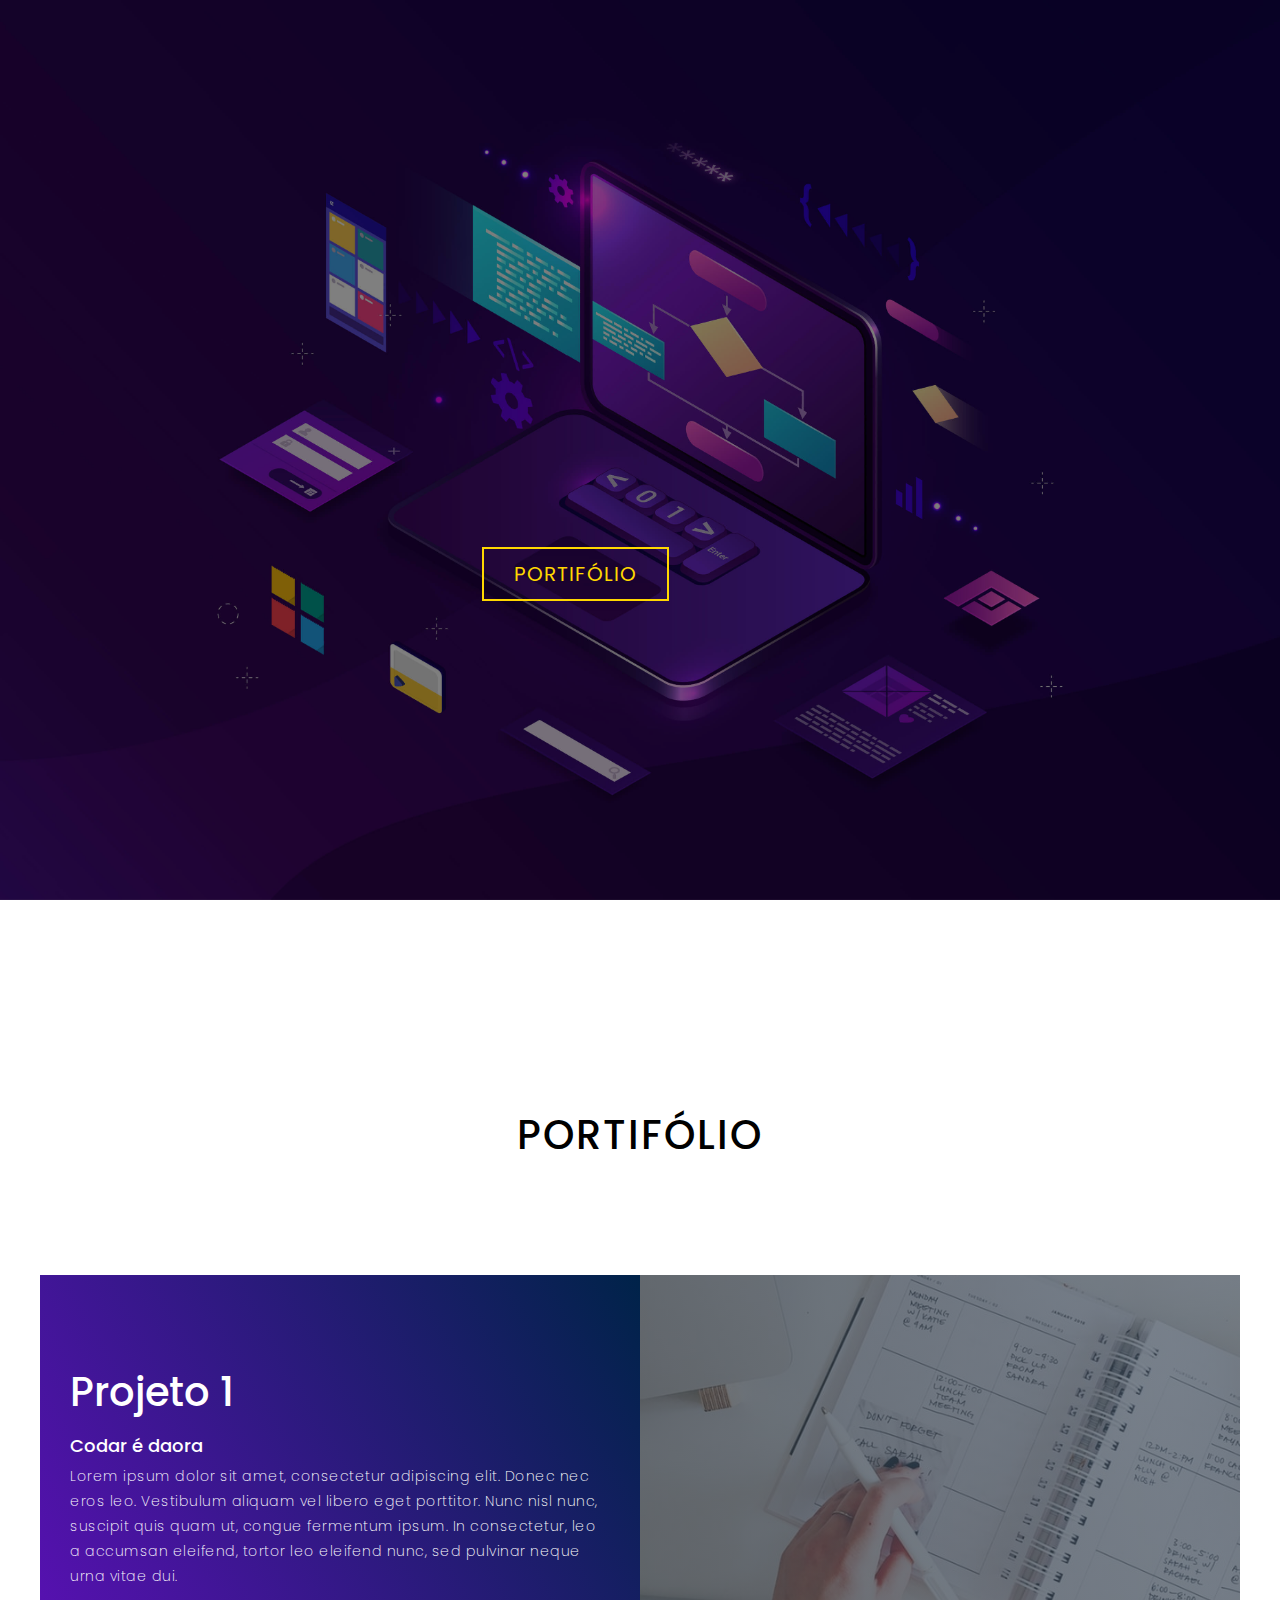
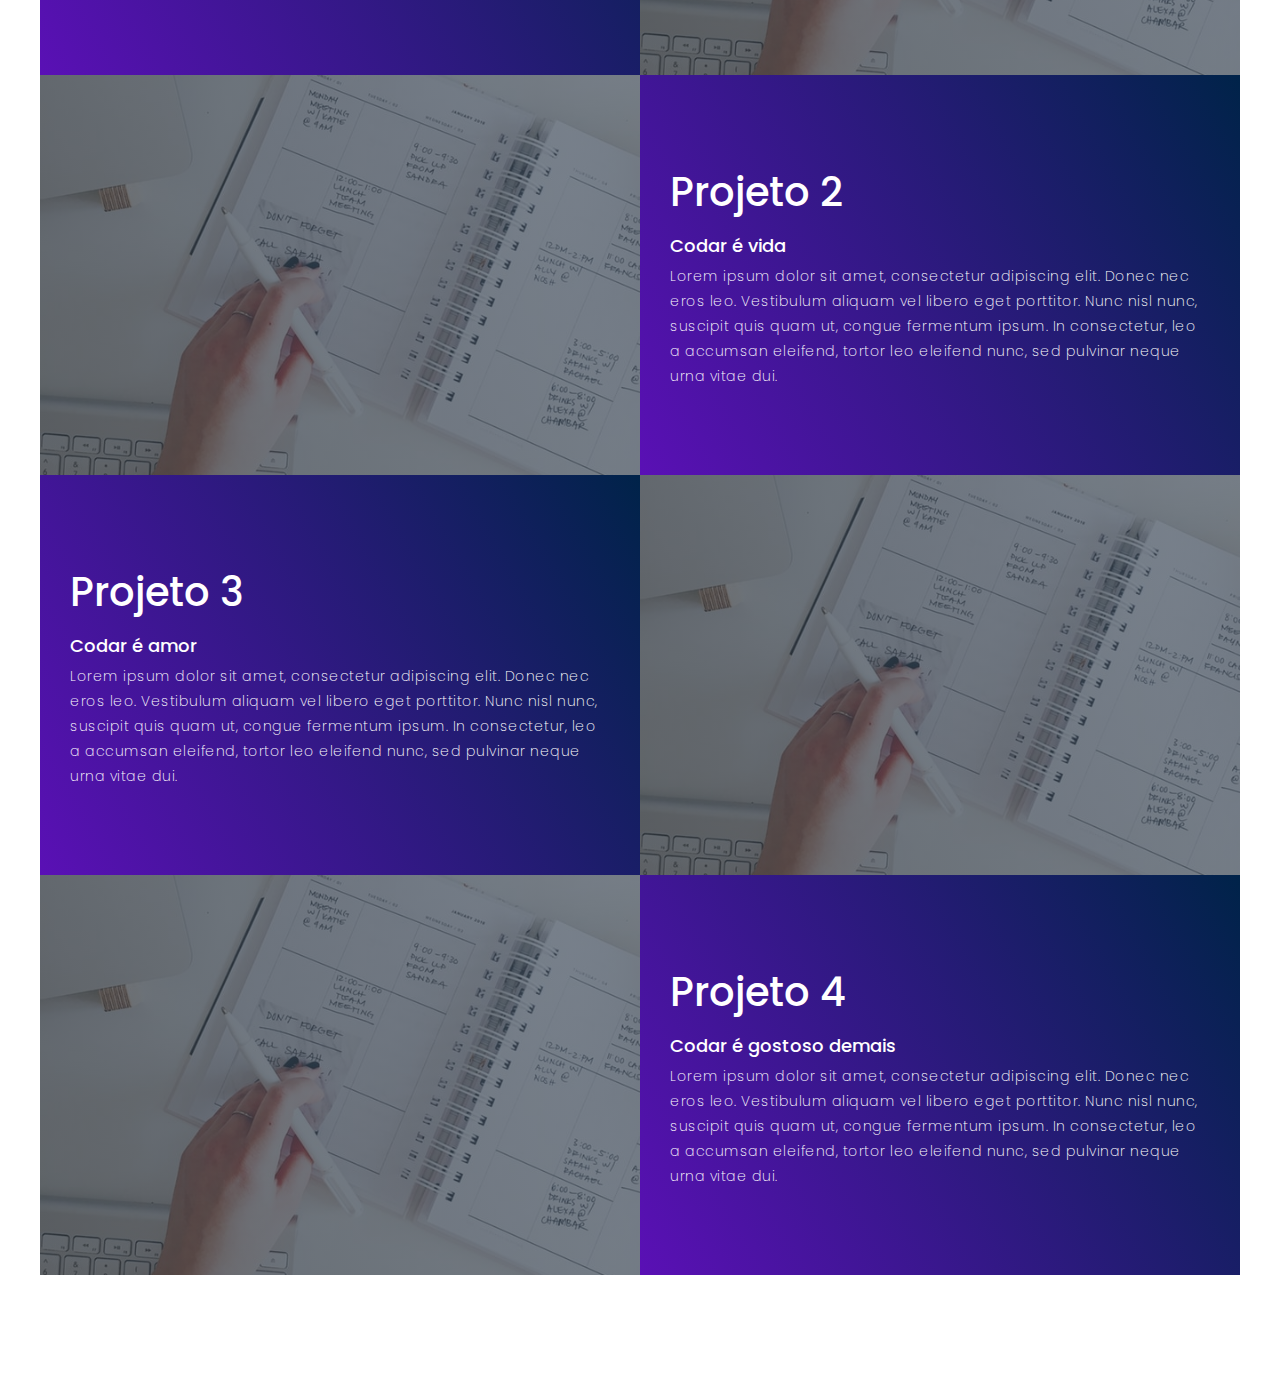
==== DESAFIO_MODULO_IX/index.html @ d9060820 "mudanças" ====
<!DOCTYPE html>
<html lang="pt-br">

<head>
    <meta charset="UTF-8">
    <meta name="viewport" content="width=device-width, initial-scale=1.0">
    <link rel="stylesheet" href="style.css">
    <title>Site daora demais</title>
</head>

<body>
    <section id="presentation">
        <div class="presentation container">
            <div>
                <h1>Olá,<span></span></h1>
                <h1>meu nome é<span></span></h1>
                <h1>Gabriel<span></span></h1>
                <a href="#portfolio" type="button" class="cta">Portifólio</a>
            </div>
        </div>
    </section>

    <main id="portfolio">
        <div class="portfolio container">
            <div class="portfolio header">
                <h1 class="section-title"><span>Portifólio</span></h1>
            </div>
            <div class="all-projects">
                <div class="project-item">
                    <div class="project-info">
                        <h1>Projeto 1</h1>
                        <h2>Codar é daora</h2>
                        <p>Lorem ipsum dolor sit amet, consectetur adipiscing elit. Donec nec eros leo. Vestibulum
                            aliquam vel libero eget porttitor. Nunc nisl nunc, suscipit quis quam ut, congue fermentum
                            ipsum. In consectetur, leo a accumsan eleifend, tortor leo eleifend nunc, sed pulvinar neque
                            urna vitae dui.</p>
                    </div>
                    <div class="project-img">
                        <img src="./img-1.png" alt="img">
                    </div>
                </div>
                <div class="project-item">
                    <div class="project-info">
                        <h1>Projeto 2</h1>
                        <h2>Codar é vida</h2>
                        <p>Lorem ipsum dolor sit amet, consectetur adipiscing elit. Donec nec eros leo. Vestibulum
                            aliquam vel libero eget porttitor. Nunc nisl nunc, suscipit quis quam ut, congue fermentum
                            ipsum. In consectetur, leo a accumsan eleifend, tortor leo eleifend nunc, sed pulvinar neque
                            urna vitae dui.</p>
                    </div>
                    <div class="project-img">
                        <img src="./img-1.png" alt="img">
                    </div>
                </div>
                <div class="project-item">
                    <div class="project-info">
                        <h1>Projeto 3</h1>
                        <h2>Codar é amor</h2>
                        <p>Lorem ipsum dolor sit amet, consectetur adipiscing elit. Donec nec eros leo. Vestibulum
                            aliquam vel libero eget porttitor. Nunc nisl nunc, suscipit quis quam ut, congue fermentum
                            ipsum. In consectetur, leo a accumsan eleifend, tortor leo eleifend nunc, sed pulvinar neque
                            urna vitae dui.</p>
                    </div>
                    <div class="project-img">
                        <img src="./img-1.png" alt="img">
                    </div>
                </div>
                <div class="project-item">
                    <div class="project-info">
                        <h1>Projeto 4</h1>
                        <h2>Codar é gostoso demais</h2>
                        <p>Lorem ipsum dolor sit amet, consectetur adipiscing elit. Donec nec eros leo. Vestibulum
                            aliquam vel libero eget porttitor. Nunc nisl nunc, suscipit quis quam ut, congue fermentum
                            ipsum. In consectetur, leo a accumsan eleifend, tortor leo eleifend nunc, sed pulvinar neque
                            urna vitae dui.</p>
                    </div>
                    <div class="project-img">
                        <img src="./img-1.png" alt="img">
                    </div>
                </div>
            </div>
        </div>
    </main>
</body>
</html>
---- DESAFIO_MODULO_IX/style.css ----
@import url('https://fonts.googleapis.com/css2?family=Poppins:ital,wght@0,400;0,700;1,200;1,500&display=swap');

*{
    padding: 0;
    margin: 0;
    box-sizing: border-box;
}

html{
    font-size: 10px;
    font-family: 'Poppins', 'Times New Roman', Times, serif ;
    scroll-behavior: smooth;
}

a{
    text-decoration: none;
}
img{
    height: 100%;
    width: 100%;
    object-fit: cover;
}
p {
    font-size: 1.4rem;
    margin-top: 5px;
    line-height: 2.5rem;
    font-weight: 200;
    letter-spacing: 0.05rem;
}

.container{
    min-height: 100vh;
    width: 100%;
    display: flex;
    align-items: center;
    justify-content: center;
}
.section-title {
    font-size: 4rem;
    font-weight: 500;
    color: black;
    margin-bottom: 10px;
    margin-top: 5px;
    text-transform: uppercase;
    letter-spacing: 0.2rem;
    text-align: center;
}



/* Seção de apresentação */

#presentation{
    background-image: url(./background.jpeg);
    background-size: cover;
    background-position: top center;
    position: relative;
    z-index: 1;
}
#presentation h1{
    display: block;
    width: fit-content;
    font-size: 5rem;
    position: relative;
    color: transparent;
    animation: text_reveal .5s ease forwards;
    animation-delay: 1.5s;
}
#presentation h1:nth-child(1){
    animation-delay: .8s;
}
#presentation h1:nth-child(2){
    animation-delay: 1.8s;
}
#presentation h1:nth-child(3){
    animation: text_reveal_name .5s ease forwards;
    animation-delay: 2.8s;
}
#presentation .cta{
    display: inline-block;
    padding: 10px 30px;
    color: gold;
    background-color: transparent;
    border: 2px solid gold;
    font-size: 2rem;
    text-transform: uppercase;
    letter-spacing: .1rem;
    margin-top: 20px;
    transition: .5s ease;
    transition-property: background-color, color;

}
#presentation .cta:hover{
    color: white;
    font-weight: 500;
    background-color: gold;
}
#presentation h1 span{
    position: absolute;
    top: 0;
    left:0;
    height: 100%;
    width: 0%;
    animation: text_reveal_box 1s ease;
    animation-delay: .5s;
    background-color: gold;
}
#presentation h1:nth-child(1) span{
    animation-delay: .5s;
}
#presentation h1:nth-child(2) span{
    animation-delay: 1.5s;
}
#presentation h1:nth-child(3) span{
    animation-delay: 2.5s;
}
#presentation::after{
    content: '';
    position: absolute;
    left:0;
    top: 0;
    height:100%;
    width: 100%;
    background-color:black;
    opacity: 0.5;
    z-index: -1;
}

/* Seção de Portifólio */

#portfolio .portfolio{
    flex-direction: column;
    max-width: 1200px;
    margin: 0 auto;
    padding: 100px 0;
}
#portfolio .portfolio-header h1{
    margin-bottom: 50px;
}
#portfolio .all-projects {
    display: flex;
    align-items: center;
    justify-content: center;
    flex-direction: column;
}
#portfolio .project-item{
    display:flex;
    align-items: center;
    justify-content: center;
    flex-direction: column;
    width: 80%;
    margin: 20px auto;
    overflow: hidden;
    border-radius: 10px;
}

#portfolio .project-info {
    padding: 30px;
    flex-basis: 50%;
    height: 100%;
    display: flex;
    align-items: flex-start;
    justify-content: center;
    flex-direction: column;
    background-image: linear-gradient(60deg, #5a10b5 0%, #002349 100%);
    color: white;
}

#portfolio .project-info h1{
    font-size: 4rem;
    font-weight: 500;
}

#portfolio .project-info h2{
    font-size: 1.8rem;
    font-weight: 500;
    margin-top: 10px;
}

#portfolio .project-img {
    flex-basis: 50%;
    height: 300px;
    overflow: hidden;
    position: relative;
}

#portfolio .project-img:after {
    content: '';
    position: absolute;
    left: 0;
    top:0;
    height: 100%;
    width: 100%;
    background-image: linear-gradient(60deg, #29323c 0%, #485563 100%);
    opacity: 0.7;
}
#portfolio .project-img img{
    transition: 0.5s ease transform;
}
#portfolio .project-item:hover .project-img img{
    transform: scale(1.1);
}

/* Keyframes */

@keyframes text_reveal{
    100%{
        color: white;
    }
}
@keyframes text_reveal_name{
    100%{
        color: gold;
        font-weight: 500px;
    }
}

@keyframes text_reveal_box{
    50%{
        width:100%;
        left:0;
    }
    100%{
        width: 0;
        left:100%
    }
}

/* Media Query */
@media only screen and (min-width: 768px) {
    #portfolio .project-item {
        flex-direction: row;
        height: 400px;
        margin: 0;
        width: 100%;
        border-radius: 0;
    }
    #portfolio .all-projects .project-info{
        height: 100%
    }
    #portfolio .all-projects .project-img{
        height: 100%
    }
    #portfolio .project-item:nth-child(even) {
        flex-direction: row-reverse;
    }


}
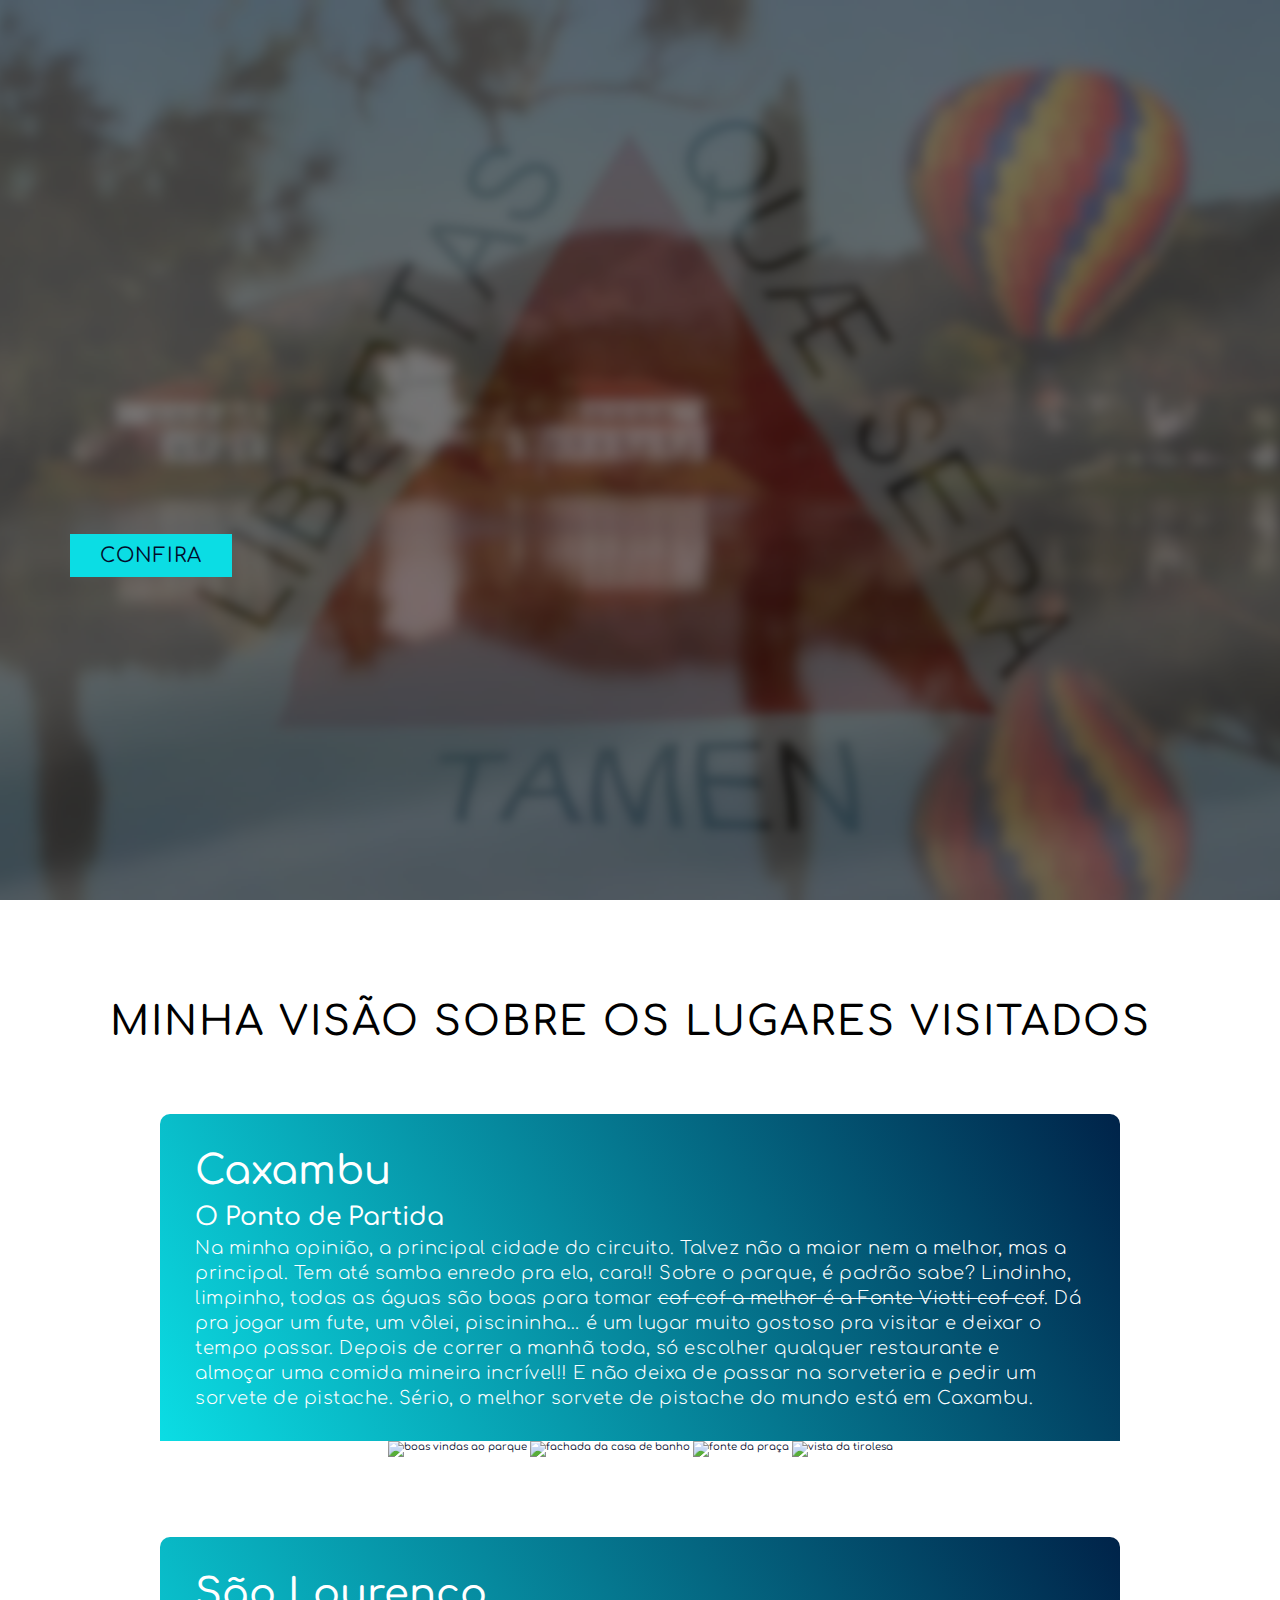
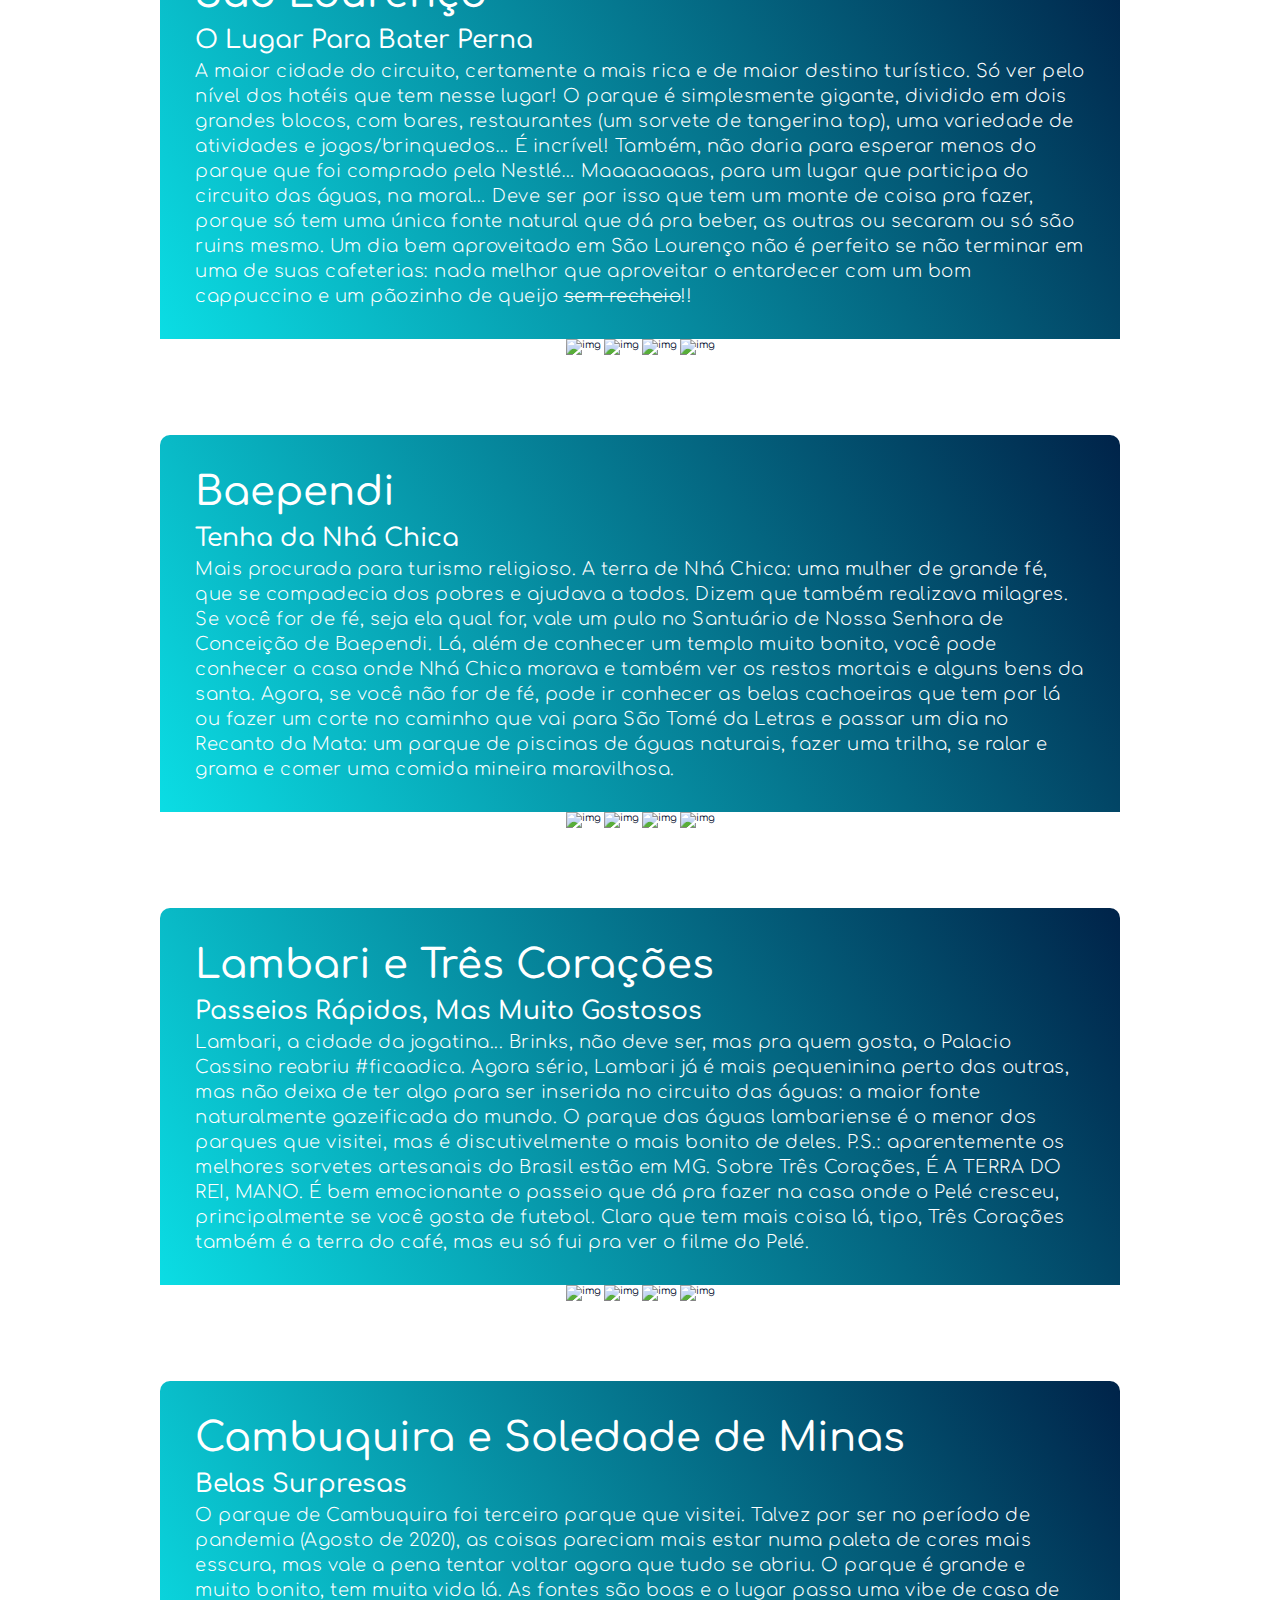
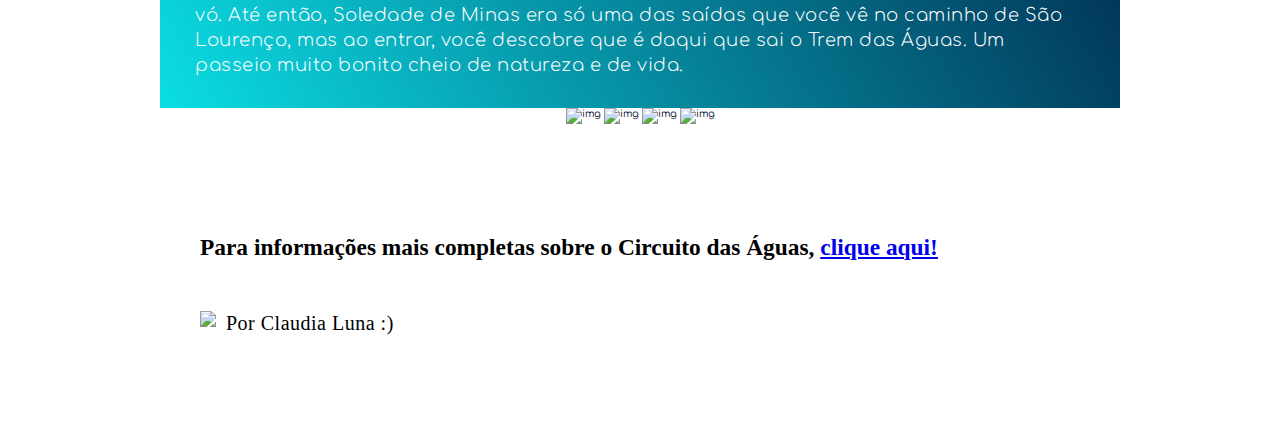
==== commit 3b497e09: "finalização do desafio" ====
--- a/DESAFIO_MODULO_IX/index.html
+++ b/DESAFIO_MODULO_IX/index.html
@@ -5,81 +5,128 @@
     <meta charset="UTF-8">
     <meta name="viewport" content="width=device-width, initial-scale=1.0">
     <link rel="stylesheet" href="style.css">
-    <title>Site daora demais</title>
+    <link rel="shortcut icon" type=" image/x-icon" href="/DESAFIO_MODULO_IX/favicon_io/favicon-16x16.png" />
+    <title>Cicuito das Águas</title>
 </head>
 
 <body>
-    <section id="presentation">
-        <div class="presentation container">
-            <div>
-                <h1>Olá,<span></span></h1>
-                <h1>meu nome é<span></span></h1>
-                <h1>Gabriel<span></span></h1>
-                <a href="#portfolio" type="button" class="cta">Portifólio</a>
-            </div>
+    <header class="header1">
+        <div>
+            <h1>Bem-vindo ao Circuito das Águas de Minas Gerais<span></span></h1>
+            <h2>Por Claudia Luna<span></span></h2>
+            <p></p>
+            <a href="#lugares" type="button" class="cta">Confira</a>
         </div>
-    </section>
+    </header>
 
-    <main id="portfolio">
-        <div class="portfolio container">
-            <div class="portfolio header">
-                <h1 class="section-title"><span>Portifólio</span></h1>
-            </div>
+    <main id="lugares">
+        <div class="lugares">
+            <header class="lugares header">
+                <h1 class="section-title">Minha visão sobre os lugares visitados</h1>
+            </header>
             <div class="all-projects">
-                <div class="project-item">
-                    <div class="project-info">
-                        <h1>Projeto 1</h1>
-                        <h2>Codar é daora</h2>
-                        <p>Lorem ipsum dolor sit amet, consectetur adipiscing elit. Donec nec eros leo. Vestibulum
-                            aliquam vel libero eget porttitor. Nunc nisl nunc, suscipit quis quam ut, congue fermentum
-                            ipsum. In consectetur, leo a accumsan eleifend, tortor leo eleifend nunc, sed pulvinar neque
-                            urna vitae dui.</p>
+                <section class="project-item">
+                    <article class="project-info">
+                        <h1>Caxambu</h1>
+                        <h2>O Ponto de Partida </h2>
+                        <p>Na minha opinião, a principal cidade do circuito. Talvez não a maior nem a melhor, mas a principal. Tem até samba enredo pra ela, cara!!
+                            Sobre o parque, é padrão sabe? Lindinho, limpinho, todas as águas são boas para tomar <s>cof cof a melhor é a Fonte Viotti cof cof</s>. Dá pra jogar um fute, um vôlei, piscininha… é um lugar muito gostoso pra visitar e deixar o tempo passar.
+                            Depois de correr a manhã toda, só escolher qualquer restaurante e almoçar uma comida mineira incrível!! 
+                            E não deixa de passar na sorveteria e pedir um sorvete de pistache. Sério, o melhor sorvete de pistache do mundo está em Caxambu.
+                            </p>
+                            <p class="clique"><em>CLIQUE NA IMAGEM PARA VER MAIS FOTOS</em></p>
+                    </article>
+                    <div class="galery">
+                        <figure class="project-img">
+                            <img src="https://www.transportal.com.br/noticias/wp-content/uploads/2019/02/Placas-de-bem-vindo-em-Caxambu.jpg" alt="boas vindas ao parque">
+                            <img src="https://catracalivre.com.br/wp-content/uploads/2018/08/balneario-caxambu-minas-gerais-910x607.jpg" alt="fachada da casa de banho">
+                            <img src="https://live.staticflickr.com/3714/8956125886_246ac01676_b.jpg" alt="fonte da praça">
+                            <img src="https://www.viajoteca.com/wp-content/webp-express/webp-images/doc-root/wp-content/uploads/2021/03/caxambu-emanuel-2.jpeg.webp" alt="vista da tirolesa">
+                        </figure>
                     </div>
-                    <div class="project-img">
-                        <img src="./img-1.png" alt="img">
+                </section>
+                <section class="project-item">
+                    <article class="project-info">
+                        <h1>São Lourenço</h1>
+                        <h2>O Lugar Para Bater Perna</h2>
+                        <p>A maior cidade do circuito, certamente a mais rica e de maior destino turístico. Só ver pelo nível dos hotéis que tem nesse lugar! 
+                            O parque é simplesmente gigante, dividido em dois grandes blocos, com bares, restaurantes (um sorvete de tangerina top), uma variedade de atividades e jogos/brinquedos… É incrível! Também, não daria para esperar menos do parque que foi comprado pela Nestlé… Maaaaaaaas, para um lugar que participa do circuito das águas, na moral… Deve ser por isso que tem um monte de coisa pra fazer, porque só tem uma única fonte natural que dá pra beber, as outras ou secaram ou só são ruins mesmo.
+                            Um dia bem aproveitado em São Lourenço não é perfeito se não terminar em uma de suas cafeterias: nada melhor que aproveitar o entardecer com um bom cappuccino e um pãozinho de queijo <s>sem recheio</s>!!</p>
+                            <p class="clique"><em>CLIQUE NA IMAGEM PARA VER MAIS FOTOS</em></p>
+                    </article>
+                    <div class="galery">
+                        <figure class="project-img">
+                            <img src="https://vidasemparedes.com.br/wp-content/uploads/2022/01/saolourenco-vidasemparedes-5.jpg" alt="img">
+                            <img src="https://turismodeminas.com.br/wp-content/uploads/2016/05/IMG_9198.jpg" alt="img">
+                            <img src="https://static.wixstatic.com/media/530211_5c67b389982343edb362c7994ec1cb39~mv2_d_7360_4912_s_4_2.jpg/v1/fit/w_2500,h_1330,al_c/530211_5c67b389982343edb362c7994ec1cb39~mv2_d_7360_4912_s_4_2.jpg" alt="img">
+                            <img src="http://www.mineirosnaestrada.com.br/wp-content/uploads/2019/07/Class-Hotel-Sao-Louren%C3%A7o.jpg" alt="img">
+                        </figure>
                     </div>
-                </div>
-                <div class="project-item">
-                    <div class="project-info">
-                        <h1>Projeto 2</h1>
-                        <h2>Codar é vida</h2>
-                        <p>Lorem ipsum dolor sit amet, consectetur adipiscing elit. Donec nec eros leo. Vestibulum
-                            aliquam vel libero eget porttitor. Nunc nisl nunc, suscipit quis quam ut, congue fermentum
-                            ipsum. In consectetur, leo a accumsan eleifend, tortor leo eleifend nunc, sed pulvinar neque
-                            urna vitae dui.</p>
+                </section>
+                <section class="project-item">
+                    <article class="project-info">
+                        <h1>Baependi</h1>
+                        <h2>Tenha da Nhá Chica</h2>
+                        <p>Mais procurada para turismo religioso. A terra de Nhá Chica: uma mulher de grande fé, que se compadecia dos pobres e ajudava a todos. Dizem que também realizava milagres.
+                            Se você for de fé, seja ela qual for, vale um pulo no Santuário de Nossa Senhora de Conceição de Baependi. Lá, além de conhecer um templo muito bonito, você pode conhecer a casa onde Nhá Chica morava e também ver os restos mortais e alguns bens da santa.
+                            Agora, se você não for de fé, pode ir conhecer as belas cachoeiras que tem por lá ou fazer um corte no caminho que vai para São Tomé da Letras e passar um dia no Recanto da Mata: um parque de piscinas de águas naturais, fazer uma trilha, se ralar e grama e comer uma comida mineira maravilhosa.
+                            </p>
+                            <p class="clique"><em>CLIQUE NA IMAGEM PARA VER MAIS FOTOS</em></p>
+                    </article>
+                    <div class="galery">
+                        <figure class="project-img">
+                            <img src="https://www.viajali.com.br/wp-content/uploads/2020/12/baependi-2.jpg" alt="img">
+                            <img src="https://jornalregiaosul.com.br/hf-conteudo/uploads/posts/2021/06/11811_cachoeira-larga-1-jpg.jpg" alt="img">
+                            <img src="https://pelasestradasdeminas.com.br/wp-content/uploads/2018/03/Baependi-MG-Praca-Matriz.jpg" alt="img">
+                            <img src="https://scontent.fsdu5-1.fna.fbcdn.net/v/t1.6435-9/78097457_3468278329879023_4583407897915949056_n.jpg?_nc_cat=106&ccb=1-7&_nc_sid=8bfeb9&_nc_ohc=Bip2LtWPuaQAX9T9kbK&_nc_ht=scontent.fsdu5-1.fna&oh=00_AT_1vojXD147VsmVXb45vQF3-O81UGxPWnL9EoItCnBCFA&oe=62BFA5C9" alt="img">
+                        </figure>
                     </div>
-                    <div class="project-img">
-                        <img src="./img-1.png" alt="img">
+                </section>
+                <section class="project-item">
+                    <article class="project-info">
+                        <h1>Lambari e Três Corações</h1>
+                        <h2>Passeios Rápidos, Mas Muito Gostosos</h2>
+                        <p>Lambari, a cidade da jogatina... Brinks, não deve ser, mas pra quem gosta, o Palacio Cassino reabriu #ficaadica. 
+                            Agora sério, Lambari já é mais pequeninina perto das outras, mas não deixa de ter algo para ser inserida no circuito das águas: a maior fonte naturalmente gazeificada do mundo. O parque das águas lambariense é o menor dos parques que visitei, mas é discutivelmente o mais bonito de deles.
+                            P.S.: aparentemente os melhores sorvetes artesanais do Brasil estão em MG.
+                            Sobre Três Corações, É A TERRA DO REI, MANO. É bem emocionante o passeio que dá pra fazer na casa onde o Pelé cresceu, principalmente se você gosta de futebol. Claro que tem mais coisa lá, tipo, Três Corações também é a terra do café, mas eu só fui pra ver o filme do Pelé.</p>
+                        <p class="clique"><em>CLIQUE NA IMAGEM PARA VER MAIS FOTOS</em></p>
+                    </article>
+                    <div class="galery">
+                        <figure class="project-img">
+                            <img src="https://www.transportal.com.br/noticias/wp-content/uploads/2019/11/Parque-das-%C3%A1guas-Lambari.jpg" alt="img">
+                            <img src="https://s2.glbimg.com/y2_s0ofIM_Mm8mmC_HODW-djJPg=/0x0:1814x1000/984x0/smart/filters:strip_icc()/s.glbimg.com/jo/g1/f/original/2016/07/29/cassinolambari.jpg" alt="img">
+                            <img src="https://i.pinimg.com/originals/a6/ca/df/a6cadf2decf2439c6a7f4194c9fa4492.jpg" alt="img">
+                            <img src="https://s2.glbimg.com/iH9GeC7UaQfumN4nF-5gt5mDCAw=/0x0:1600x900/984x0/smart/filters:strip_icc()/i.s3.glbimg.com/v1/AUTH_59edd422c0c84a879bd37670ae4f538a/internal_photos/bs/2021/j/I/BKoE1OSjGfSFOr4XBBmg/foto-4.jpg" alt="img">
+                        </figure>
+                    </div>  
+                </section>
+                <section class="project-item">
+                    <article>
+                        <h1>Cambuquira e Soledade de Minas</h1>
+                        <h2>Belas Surpresas</h2>
+                        <p>O parque de Cambuquira foi terceiro parque que visitei. Talvez por ser no período de pandemia (Agosto de 2020), as coisas pareciam mais estar numa paleta de cores mais esscura, mas vale a pena tentar voltar agora que tudo se abriu. O parque é grande e muito bonito, tem muita vida lá. As fontes são boas e o lugar passa uma vibe de casa de vó.
+                            Até então, Soledade de Minas era só uma das saídas que você vê no caminho de São Lourenço, mas ao entrar, você descobre que é daqui que sai o Trem das Águas. Um passeio muito bonito cheio de natureza e de vida.</p>
+                            <p class="clique"><em>CLIQUE NA IMAGEM PARA VER MAIS FOTOS</em></p>
+                    </article>
+                    <div class="galery">
+                        <figure class="project-img">
+                            <img src="https://minasgerais.com.br/imagens/destinos/1513950281G8HrJorWDH.jpg" alt="img">
+                            <img src="https://dynamic-media-cdn.tripadvisor.com/media/photo-o/12/55/4a/53/2018.jpg?w=400&h=300&s=1" alt="img">
+                            <img src="https://media-cdn.tripadvisor.com/media/photo-s/13/de/eb/38/soledade-de-minas.jpg" alt="img">
+                            <img src="https://2.bp.blogspot.com/-nlRpLCueA9c/WoV5337nkEI/AAAAAAAAZ60/rb8WD1QR3PIj-ZuSAH5MSZKo7ZkFlkgJwCLcBGAs/s1600/SOLEDADE%2B%25281%2529.jpg" alt="img">
+                        </figure>
                     </div>
-                </div>
-                <div class="project-item">
-                    <div class="project-info">
-                        <h1>Projeto 3</h1>
-                        <h2>Codar é amor</h2>
-                        <p>Lorem ipsum dolor sit amet, consectetur adipiscing elit. Donec nec eros leo. Vestibulum
-                            aliquam vel libero eget porttitor. Nunc nisl nunc, suscipit quis quam ut, congue fermentum
-                            ipsum. In consectetur, leo a accumsan eleifend, tortor leo eleifend nunc, sed pulvinar neque
-                            urna vitae dui.</p>
-                    </div>
-                    <div class="project-img">
-                        <img src="./img-1.png" alt="img">
-                    </div>
-                </div>
-                <div class="project-item">
-                    <div class="project-info">
-                        <h1>Projeto 4</h1>
-                        <h2>Codar é gostoso demais</h2>
-                        <p>Lorem ipsum dolor sit amet, consectetur adipiscing elit. Donec nec eros leo. Vestibulum
-                            aliquam vel libero eget porttitor. Nunc nisl nunc, suscipit quis quam ut, congue fermentum
-                            ipsum. In consectetur, leo a accumsan eleifend, tortor leo eleifend nunc, sed pulvinar neque
-                            urna vitae dui.</p>
-                    </div>
-                    <div class="project-img">
-                        <img src="./img-1.png" alt="img">
-                    </div>
-                </div>
+                </section>
             </div>
         </div>
     </main>
+    <footer>
+        <h3>Para informações mais completas sobre o Circuito das Águas, <a href="https://circuitodasaguasmg.com.br">clique aqui!</a></h3>
+        <p class="footer">Por Claudia Luna :)</p>
+        <a href="https://www.instagram.com/asuperluninha/">
+            <img src="https://hontedirai.com/jfx/vlurI5XA72SRhJQ5Ykf89wAAAA.jpg" />
+        </a>
+    </footer>
 </body>
 </html>--- a/DESAFIO_MODULO_IX/style.css
+++ b/DESAFIO_MODULO_IX/style.css
@@ -1,4 +1,4 @@
-@import url('https://fonts.googleapis.com/css2?family=Poppins:ital,wght@0,400;0,700;1,200;1,500&display=swap');
+@import url('https://fonts.googleapis.com/css2?family=Comfortaa:ital,wght@0,400;0,700;1,200;1,500&display=swap');
 
 *{
     padding: 0;
@@ -8,94 +8,103 @@
 
 html{
     font-size: 10px;
-    font-family: 'Poppins', 'Times New Roman', Times, serif ;
+    font-family: Comfortaa, Verdana, Geneva, Tahoma, sans-serif;
     scroll-behavior: smooth;
 }
 
-a{
-    text-decoration: none;
-}
+
+
 img{
-    height: 100%;
-    width: 100%;
+    height: 450px;
     object-fit: cover;
 }
+
 p {
-    font-size: 1.4rem;
+    font-size: 1.8rem;
     margin-top: 5px;
     line-height: 2.5rem;
     font-weight: 200;
     letter-spacing: 0.05rem;
 }
 
-.container{
+.header1{
     min-height: 100vh;
     width: 100%;
     display: flex;
     align-items: center;
     justify-content: center;
+    
 }
 .section-title {
+    display: inline-block;
     font-size: 4rem;
     font-weight: 500;
     color: black;
-    margin-bottom: 10px;
-    margin-top: 5px;
     text-transform: uppercase;
     letter-spacing: 0.2rem;
-    text-align: center;
-}
+    padding: 0;
+    margin-left: 70px;
+}
+
 
 
 
 /* Seção de apresentação */
 
-#presentation{
-    background-image: url(./background.jpeg);
+.header1{
+    background-image: url(./background.png);
     background-size: cover;
-    background-position: top center;
+    background-position: center;
     position: relative;
     z-index: 1;
-}
-#presentation h1{
+    padding-left: 70px;
+}
+.header1 h1{
     display: block;
     width: fit-content;
     font-size: 5rem;
     position: relative;
     color: transparent;
+    margin-bottom: 5px;
     animation: text_reveal .5s ease forwards;
     animation-delay: 1.5s;
 }
-#presentation h1:nth-child(1){
+.header1 h2 {
+    display: flex;
+    width: fit-content;
+    font-size: 4rem;
+    position: relative;
+    color: transparent;
+    margin-top: 15px;
+    margin-bottom: 20px;
+}
+
+.header1 h1 {
     animation-delay: .8s;
 }
-#presentation h1:nth-child(2){
-    animation-delay: 1.8s;
-}
-#presentation h1:nth-child(3){
+
+.header1 h2 {
     animation: text_reveal_name .5s ease forwards;
-    animation-delay: 2.8s;
-}
-#presentation .cta{
+    animation-delay: 1.5s;
+}
+.cta{
     display: inline-block;
     padding: 10px 30px;
-    color: gold;
-    background-color: transparent;
-    border: 2px solid gold;
+    color: #020c2c;
+    background-color: #0bdde4;
     font-size: 2rem;
+    text-decoration: none;
     text-transform: uppercase;
     letter-spacing: .1rem;
     margin-top: 20px;
-    transition: .5s ease;
-    transition-property: background-color, color;
-
-}
-#presentation .cta:hover{
-    color: white;
-    font-weight: 500;
-    background-color: gold;
-}
-#presentation h1 span{
+    transition: .65s ease;
+}
+.cta:hover{
+    color: #855d09;
+    font-weight: 500;
+    background-color: #ffd700;
+}
+.header1 h1 span{
     position: absolute;
     top: 0;
     left:0;
@@ -103,18 +112,12 @@
     width: 0%;
     animation: text_reveal_box 1s ease;
     animation-delay: .5s;
-    background-color: gold;
-}
-#presentation h1:nth-child(1) span{
-    animation-delay: .5s;
-}
-#presentation h1:nth-child(2) span{
+    background-color: #0bdde4;
+}
+.header1 h2 span{
     animation-delay: 1.5s;
 }
-#presentation h1:nth-child(3) span{
-    animation-delay: 2.5s;
-}
-#presentation::after{
+.header1::after{
     content: '';
     position: absolute;
     left:0;
@@ -126,91 +129,126 @@
     z-index: -1;
 }
 
-/* Seção de Portifólio */
-
-#portfolio .portfolio{
+/* Seção de Lugares */
+
+#lugares .lugares {
     flex-direction: column;
     max-width: 1200px;
     margin: 0 auto;
-    padding: 100px 0;
-}
-#portfolio .portfolio-header h1{
-    margin-bottom: 50px;
-}
-#portfolio .all-projects {
+    padding: 50px 0;
+    color: #020c2c;
+}
+
+
+main .all-projects {
     display: flex;
     align-items: center;
     justify-content: center;
     flex-direction: column;
 }
-#portfolio .project-item{
+section {
     display:flex;
     align-items: center;
     justify-content: center;
     flex-direction: column;
     width: 80%;
     margin: 20px auto;
+    margin-bottom: 60px;
     overflow: hidden;
     border-radius: 10px;
 }
 
-#portfolio .project-info {
-    padding: 30px;
-    flex-basis: 50%;
-    height: 100%;
+article {
+    padding: 35px;
+    padding-bottom: 0%;
+    flex-basis: 200%;
+    height: 110%;
     display: flex;
     align-items: flex-start;
     justify-content: center;
     flex-direction: column;
-    background-image: linear-gradient(60deg, #5a10b5 0%, #002349 100%);
+    margin-bottom: 0px;
+    background-image: linear-gradient(60deg, #0bdde4 0%, #002349 100%);
     color: white;
 }
 
-#portfolio .project-info h1{
+article  h1{
     font-size: 4rem;
     font-weight: 500;
 }
 
-#portfolio .project-info h2{
-    font-size: 1.8rem;
+article  h2{
+    font-size: 2.5rem;
     font-weight: 500;
     margin-top: 10px;
 }
 
-#portfolio .project-img {
-    flex-basis: 50%;
-    height: 300px;
+.galery {
+    display:inline-block;
     overflow: hidden;
-    position: relative;
-}
-
-#portfolio .project-img:after {
-    content: '';
-    position: absolute;
-    left: 0;
-    top:0;
-    height: 100%;
-    width: 100%;
-    background-image: linear-gradient(60deg, #29323c 0%, #485563 100%);
-    opacity: 0.7;
-}
-#portfolio .project-img img{
-    transition: 0.5s ease transform;
-}
-#portfolio .project-item:hover .project-img img{
-    transform: scale(1.1);
+    
+}
+
+.clique {
+    visibility: hidden;   
+}
+
+figure {
+    width: 500%;
+    padding: 0;
+    margin: 0;
+    border: 0;
+}
+
+figure img{
+    width: 20%;
+    justify-content: center;
+
+   
+}
+section:hover figure{
+    animation-name: animation;
+    animation-duration: 20s;
+    animation-iteration-count: infinite;
+}
+
+footer {
+    margin: 0px 200px 100px ;
+    font-family: 'Lucida Sans', 'Lucida Sans Regular';
+    font-size: 20px;
+}
+
+footer h3 {
+    padding-bottom: 50px;
+}
+
+footer .link {
+    text-decoration: underline;
+}
+
+.footer {
+    display: inline;
+    justify-items: center;
+    font-size: 20px;
+    padding-left: 10px;
+    
+}
+footer img {
+    height: 30px;
+    float: left;
 }
 
 /* Keyframes */
 
 @keyframes text_reveal{
     100%{
-        color: white;
+        color: #ffffff;
+        text-shadow: 1px 1px 4px #000;
     }
 }
 @keyframes text_reveal_name{
     100%{
-        color: gold;
+        color: #0bdde4;     
         font-weight: 500px;
     }
 }
@@ -226,24 +264,18 @@
     }
 }
 
+@keyframes animation {
+    0% {margin-left: 0;}
+    25% {margin-left: -100%;}
+    50% {margin-left: -200%;}
+    75% {margin-left: -300%;}
+    100% {margin-left: -400;}
+}
+
 /* Media Query */
-@media only screen and (min-width: 768px) {
-    #portfolio .project-item {
-        flex-direction: row;
-        height: 400px;
-        margin: 0;
-        width: 100%;
-        border-radius: 0;
-    }
-    #portfolio .all-projects .project-info{
-        height: 100%
-    }
-    #portfolio .all-projects .project-img{
-        height: 100%
-    }
-    #portfolio .project-item:nth-child(even) {
-        flex-direction: row-reverse;
-    }
-
-
+
+@media screen and (max-width: 800px) {
+    .clique {
+        visibility: visible;  
+    }
 }